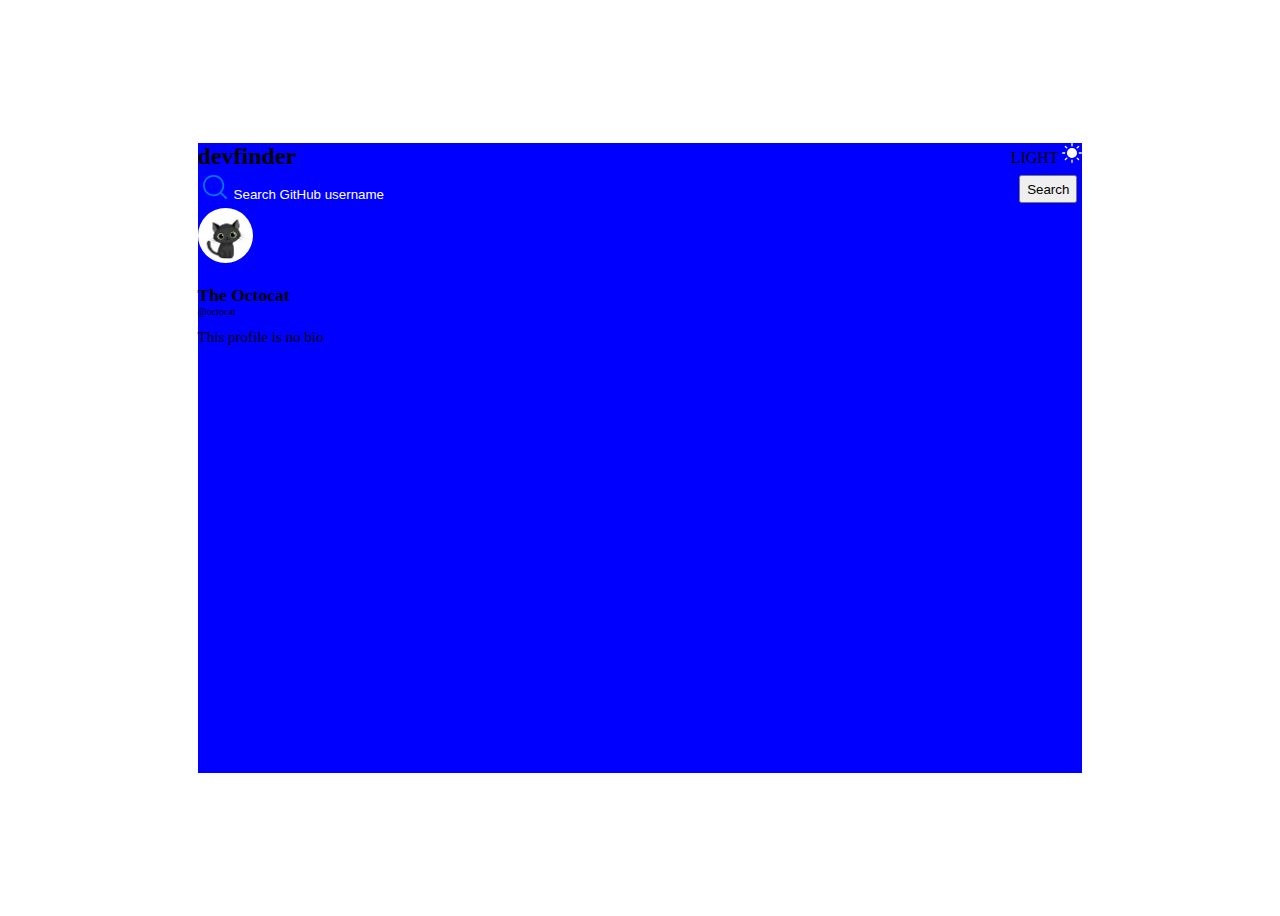
==== index1.html @ 5a806e3b "first commit" ====
<!DOCTYPE html>
<html lang="en">
<head>
    <meta charset="UTF-8">
    <meta name="viewport" content="width=device-width, initial-scale=1.0">
    <title>Document</title>
    <link rel="stylesheet" href="style.css">
</head>
<body>

    
    <div class="big-container">
        <div class="box1">
          <h2>devfinder</h2>  <p>LIGHT <svg width="20" height="20" xmlns="http://www.w3.org/2000/svg"><g fill="#FFF" fill-rule="nonzero"><path d="M13.545 6.455c-.9-.9-2.17-1.481-3.545-1.481a4.934 4.934 0 00-3.545 1.481c-.9.9-1.481 2.17-1.481 3.545 0 1.376.582 2.646 1.481 3.545.9.9 2.17 1.481 3.545 1.481a4.934 4.934 0 003.545-1.481c.9-.9 1.481-2.17 1.481-3.545a4.934 4.934 0 00-1.481-3.545zM10 3.413a.7.7 0 00.688-.688V.688A.7.7 0 0010 0a.7.7 0 00-.688.688v2.037a.7.7 0 00.688.688zM15.635 5.344l1.455-1.455a.67.67 0 000-.952.67.67 0 00-.952 0l-1.455 1.455a.67.67 0 000 .952c.238.264.66.264.952 0zM19.312 9.312h-2.037a.7.7 0 00-.688.688.7.7 0 00.688.688h2.037A.7.7 0 0020 10a.7.7 0 00-.688-.688zM15.608 14.656a.67.67 0 00-.952 0 .67.67 0 000 .952l1.455 1.455a.67.67 0 00.952 0 .67.67 0 000-.952l-1.455-1.455zM10 16.587a.7.7 0 00-.688.688v2.037A.7.7 0 0010 20a.7.7 0 00.688-.688v-2.037a.7.7 0 00-.688-.688zM4.365 14.656L2.91 16.111a.67.67 0 000 .952.67.67 0 00.952 0l1.455-1.455a.67.67 0 000-.952c-.238-.264-.66-.264-.952 0zM3.413 10a.7.7 0 00-.688-.688H.688A.7.7 0 000 10a.7.7 0 00.688.688h2.037A.7.7 0 003.413 10zM4.365 5.344a.67.67 0 00.952 0 .67.67 0 000-.952L3.862 2.937a.67.67 0 00-.952 0 .67.67 0 000 .952l1.455 1.455z"/></g></svg></p>
        </div>


        
        <div class="box2">
            <div class="div-input">
            <svg height="24" width="25" xmlns="http://www.w3.org/2000/svg"><path d="M10.609 0c5.85 0 10.608 4.746 10.608 10.58 0 2.609-.952 5-2.527 6.847l5.112 5.087a.87.87 0 01-1.227 1.233l-5.118-5.093a10.58 10.58 0 01-6.848 2.505C4.759 21.16 0 16.413 0 10.58 0 4.747 4.76 0 10.609 0zm0 1.74c-4.891 0-8.87 3.965-8.87 8.84 0 4.874 3.979 8.84 8.87 8.84a8.855 8.855 0 006.213-2.537l.04-.047a.881.881 0 01.058-.053 8.786 8.786 0 002.558-6.203c0-4.875-3.979-8.84-8.87-8.84z" fill="#0079ff"/></svg>
            <input type="text" placeholder="Search GitHub username">
            </div>
            <button>Search</button>
        </div>

        <div class="box3">

            <div class="bx3-flex">
            <div class="inline-img">
            <img src="cat.jpeg" alt="">
            </div>

            <div class="text-box3">
            <h3>The Octocat</h3>
            <p class="p1">@octocat</p>
            <p class="p2">This profile is no bio</p>
            </div>
            </div>


        </div>
        

    </div>

</body>
</html>
---- style.css ----
body {
    display: flex;
    justify-content: center;
    align-items: center;
    height: 100vh;
}

.big-container {
    background-color: blue;
    height: 70%;
    width: 70%;
}

h2, p {
    display: inline-block;
    margin: 0;
}

.box1 {
    display: flex;
    justify-content: space-between;
}

.div-input,
  button {
    display: inline-block;
  }

.box2 {
    display: flex;
    justify-content: space-between;
    padding: 5px;
}

input {
    width: 180px;
    background-color: blue;
    border: none;
    
}

input[type="text"]::placeholder {
    color: white;
}

img {
    width: 55px;
    border-radius: 40px;
}

.box3 h3 {
        margin-bottom: 0;
    }
    .box3 p {
        margin-top: 0;
    }


.inline-img, .text-box3 {
  display: inline-block;
}   

.p1 {
        display: block;
        font-size: 10px;
        margin-bottom: 12px;;
   }

.p2 {
        display: block;
    }
    
.text-box3 {
    font-size: 15px;
}


.bx3-flex {
    width: 180px;
    display: inline-block;
}
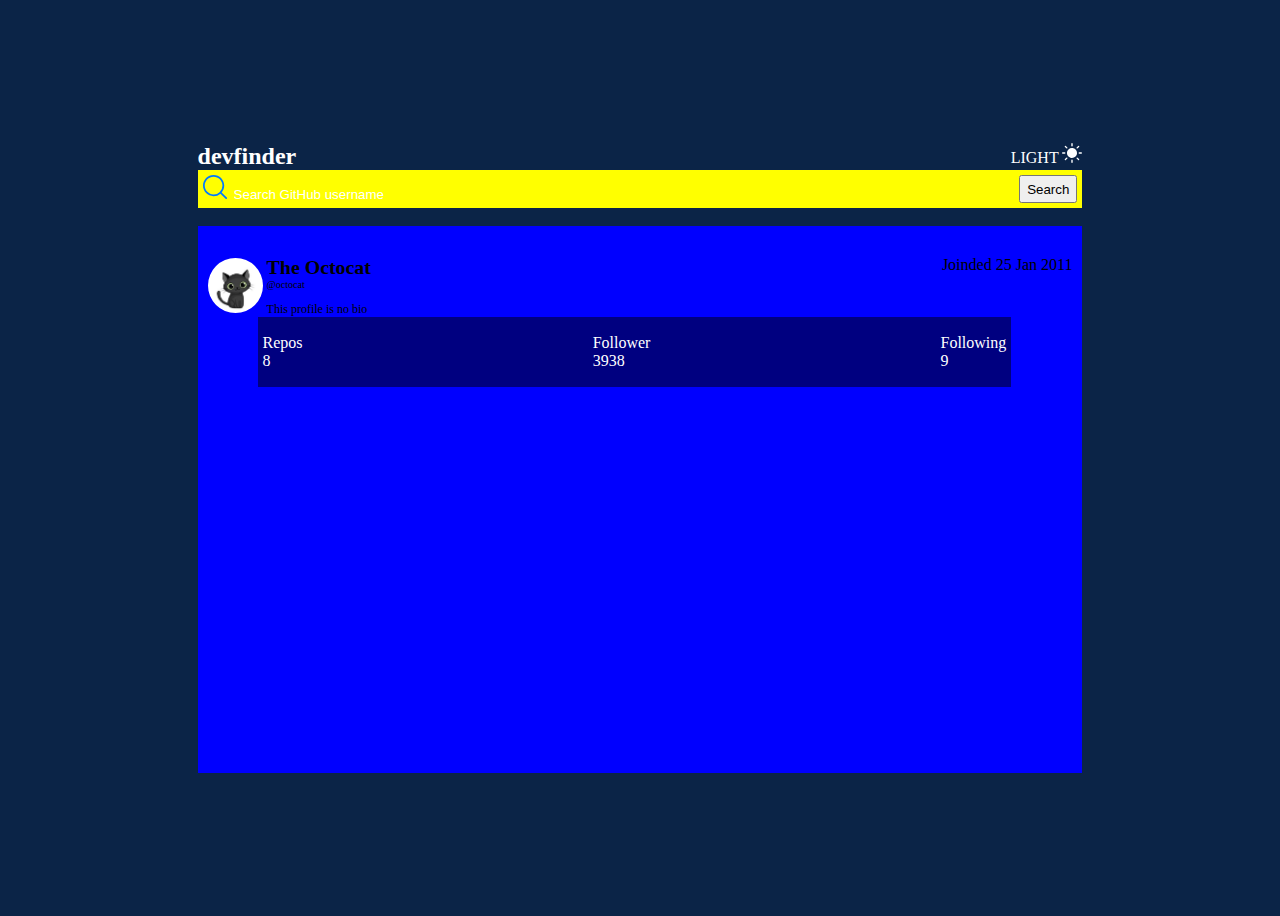
==== commit cd156bea: "changes" ====
--- a/index1.html
+++ b/index1.html
@@ -24,9 +24,15 @@
             <button>Search</button>
         </div>
 
+        <div class="inbetween">
+            <p class="inbetweenText">hello</p>
+        </div>
+
+        <div class="second-bigbox">
         <div class="box3">
 
-            <div class="bx3-flex">
+            <div
+            class="bx3-a">
             <div class="inline-img">
             <img src="cat.jpeg" alt="">
             </div>
@@ -38,9 +44,26 @@
             </div>
             </div>
 
+            <div class="bx3-b"><p class="p-bx3">Joinded 25 Jan 2011</p></div>
 
         </div>
-        
+
+
+        <div class="box4">
+            <div class="box4-a">
+                <div class="name">Repos</div>
+                <div class="number">8</div>
+            </div>
+            <div class="box4-a">
+                <div class="name">Follower</div>
+                <div class="number">3938</div>
+            </div>
+            <div class="box4-a">
+                <div class="name">Following</div>
+                <div class="number">9</div>
+            </div>
+        </div>
+      </div>
 
     </div>
 
--- a/style.css
+++ b/style.css
@@ -3,6 +3,7 @@
     justify-content: center;
     align-items: center;
     height: 100vh;
+    background-color: #0B2447;
 }
 
 .big-container {
@@ -19,6 +20,8 @@
 .box1 {
     display: flex;
     justify-content: space-between;
+    background-color: #0B2447;
+    color: white;
 }
 
 .div-input,
@@ -30,13 +33,17 @@
     display: flex;
     justify-content: space-between;
     padding: 5px;
+    background-color: yellow;
 }
+
+.div-input input[type="text"] {
+    background-color: yellow;
+  }
 
 input {
     width: 180px;
     background-color: blue;
     border: none;
-    
 }
 
 input[type="text"]::placeholder {
@@ -51,10 +58,10 @@
 .box3 h3 {
         margin-bottom: 0;
     }
-    .box3 p {
-        margin-top: 0;
-    }
 
+.bx3-b {
+    margin-top: 20px;
+}
 
 .inline-img, .text-box3 {
   display: inline-block;
@@ -68,14 +75,57 @@
 
 .p2 {
         display: block;
+        font-size: 12px;
     }
     
 .text-box3 {
-    font-size: 15px;
+    font-size: 17px;
 }
 
 
-.bx3-flex {
-    width: 180px;
-    display: inline-block;
-}+.boxA,.boxB {
+        display: inline-block;
+    }
+
+
+.box3 {
+    display: flex;
+    justify-content: space-between;
+}
+
+.boxB {
+    margin-top: 15px;
+}
+
+.item1, .item2, .item3 {
+    margin-right: 70px; 
+}
+
+.box4 {
+    display: flex;
+}
+
+.inbetween {
+    background-color: #0B2447;
+}
+
+.inbetweenText {
+    color: #0B2447;
+}
+
+.box4 {
+    justify-content: flex;
+    justify-content: space-between;
+    align-items: center;
+    background-color: navy;
+    width: 86%;
+    height: 60px;
+    margin-left: 50px;
+    color: white;
+    padding: 5px;
+}
+
+
+.second-bigbox {
+    padding: 10px;
+}
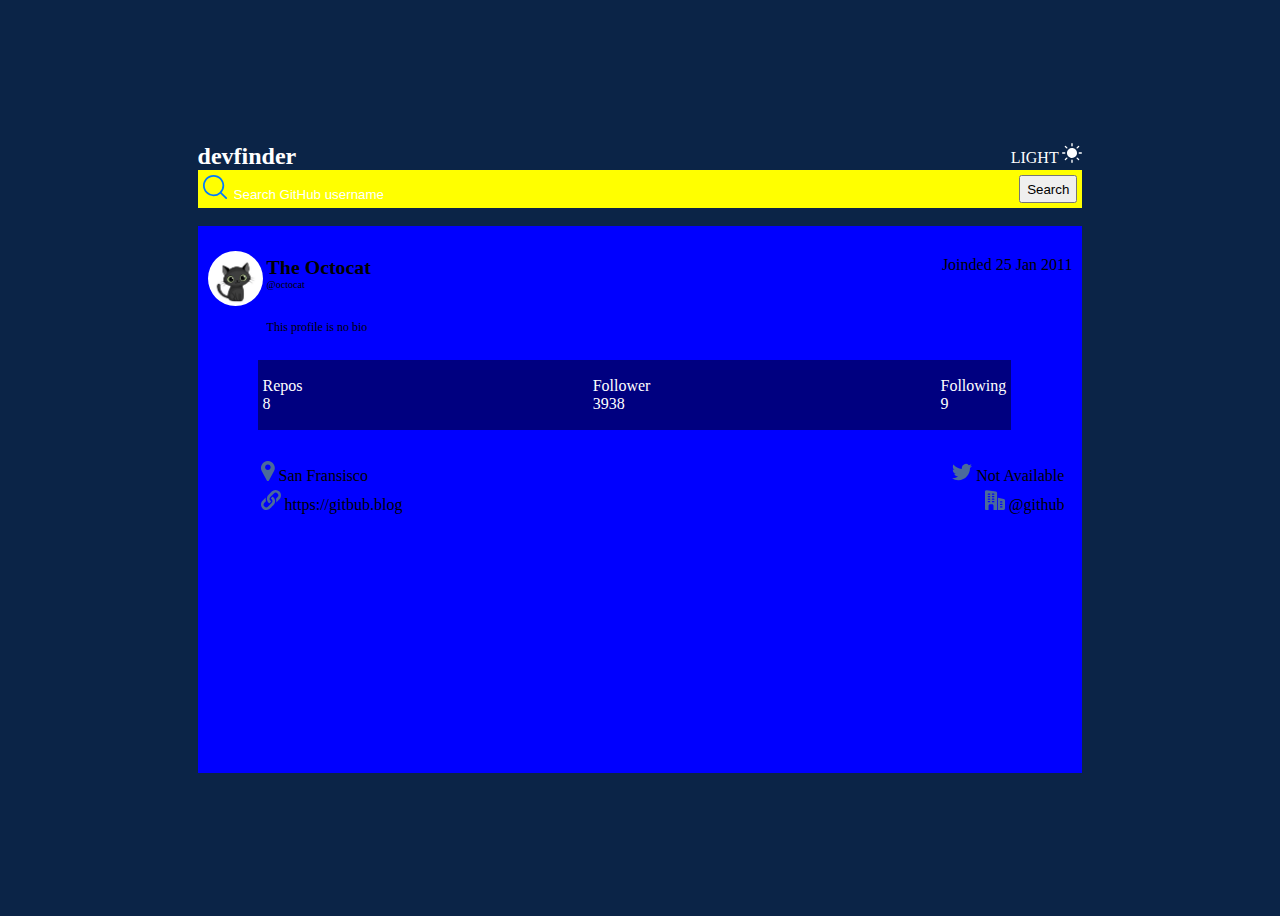
==== commit 6e8669c7: "changes" ====
--- a/index1.html
+++ b/index1.html
@@ -65,6 +65,34 @@
         </div>
       </div>
 
+      <div class="box5">
+
+        <div class="location">
+        <svg height="20" width="14" xmlns="http://www.w3.org/2000/svg"><path d="M12.797 3.425C11.584 1.33 9.427.05 7.03.002a7.483 7.483 0 00-.308 0C4.325.05 2.17 1.33.955 3.425a6.963 6.963 0 00-.09 6.88l4.959 9.077.007.012c.218.38.609.606 1.045.606.437 0 .828-.226 1.046-.606l.007-.012 4.96-9.077a6.963 6.963 0 00-.092-6.88zm-5.92 5.638c-1.552 0-2.813-1.262-2.813-2.813s1.261-2.812 2.812-2.812S9.69 4.699 9.69 6.25 8.427 9.063 6.876 9.063z" fill="#4b6a9b"/></svg>
+        <p>San Fransisco</p>
+        </div>
+
+        <div class="twitter">
+            <svg height="18" width="20" xmlns="http://www.w3.org/2000/svg"><path d="M20 2.799a8.549 8.549 0 01-2.363.647 4.077 4.077 0 001.804-2.266 8.194 8.194 0 01-2.6.993A4.099 4.099 0 009.75 4.977c0 .324.027.637.095.934-3.409-.166-6.425-1.8-8.452-4.288a4.128 4.128 0 00-.56 2.072c0 1.42.73 2.679 1.82 3.408A4.05 4.05 0 01.8 6.598v.045a4.119 4.119 0 003.285 4.028 4.092 4.092 0 01-1.075.135c-.263 0-.528-.015-.776-.07.531 1.624 2.038 2.818 3.831 2.857A8.239 8.239 0 01.981 15.34 7.68 7.68 0 010 15.285a11.543 11.543 0 006.29 1.84c7.545 0 11.67-6.25 11.67-11.667 0-.182-.006-.357-.015-.53A8.18 8.18 0 0020 2.798z" fill="#4b6a9b"/></svg>
+            <p>Not Available</p>
+        </div>
+
+      </div>
+
+      <div class="box6">
+
+        <div class="website">
+        <svg height="20" width="20" xmlns="http://www.w3.org/2000/svg"><g fill="#4b6a9b"><path d="M7.404 5.012c-2.355 2.437-1.841 6.482.857 8.273.089.06.207.048.283-.027.568-.555 1.049-1.093 1.47-1.776a.213.213 0 00-.084-.3A2.743 2.743 0 018.878 10.1a2.64 2.64 0 01-.223-1.803c.168-.815 1.043-1.573 1.711-2.274l-.004-.002 2.504-2.555a2.568 2.568 0 013.648-.019 2.6 2.6 0 01.037 3.666l-1.517 1.56a.266.266 0 00-.06.273c.35 1.012.435 2.44.201 3.519-.006.03.031.05.053.028l3.228-3.295c2.062-2.105 2.044-5.531-.04-7.615a5.416 5.416 0 00-7.691.04L7.417 4.998l-.013.014z"/><path d="M13.439 13.75a.401.401 0 00.006-.003c.659-1.204.788-2.586.48-3.933l-.002.002-.001-.001a5.434 5.434 0 00-2.19-3.124.3.3 0 00-.333.015c-.553.448-1.095 1.021-1.452 1.754a.243.243 0 00.096.317c.415.24.79.593 1.04 1.061h.001c.196.33.388.958.263 1.632-.116.894-1.019 1.714-1.736 2.453-.546.559-1.935 1.974-2.49 2.542a2.6 2.6 0 01-3.666.037 2.6 2.6 0 01-.038-3.666l1.521-1.564A.266.266 0 005 11.004c-.338-1.036-.43-2.432-.217-3.51.006-.03-.031-.049-.053-.027l-3.179 3.245c-2.083 2.126-2.066 5.588.04 7.693 2.125 2.083 5.57 2.048 7.653-.078.723-.81 3.821-3.678 4.195-4.577z"/></g></svg>
+        <p>https://gitbub.blog</p>
+        </div>
+
+        <div class="company">
+            <svg height="20" width="20" xmlns="http://www.w3.org/2000/svg"><g fill="#4b6a9b"><path d="M10.858 1.558L1.7.167A1.477 1.477 0 00.517.492 1.49 1.49 0 000 1.608v17.559c0 .458.375.833.833.833h2.709v-4.375c0-.808.65-1.458 1.458-1.458h2.083c.809 0 1.459.65 1.459 1.458V20h3.541V3a1.46 1.46 0 00-1.225-1.442zM4.583 12.292h-1.25a.625.625 0 010-1.25h1.25a.625.625 0 010 1.25zm0-2.5h-1.25a.625.625 0 010-1.25h1.25a.625.625 0 010 1.25zm0-2.5h-1.25a.625.625 0 010-1.25h1.25a.625.625 0 010 1.25zm0-2.5h-1.25a.625.625 0 010-1.25h1.25a.625.625 0 010 1.25zm4.167 7.5H7.5a.625.625 0 010-1.25h1.25a.625.625 0 010 1.25zm0-2.5H7.5a.625.625 0 010-1.25h1.25a.625.625 0 010 1.25zm0-2.5H7.5a.625.625 0 010-1.25h1.25a.625.625 0 010 1.25zm0-2.5H7.5a.625.625 0 010-1.25h1.25a.625.625 0 010 1.25zM18.85 9.035l-5.933-1.242V20h5.625A1.46 1.46 0 0020 18.542V10.46c0-.688-.47-1.274-1.15-1.425zM16.875 17.5h-1.25a.625.625 0 010-1.25h1.25a.625.625 0 010 1.25zm0-2.5h-1.25a.625.625 0 010-1.25h1.25a.625.625 0 010 1.25zm0-2.5h-1.25a.625.625 0 010-1.25h1.25a.625.625 0 010 1.25z"/></g></svg>
+            <p>@github</p>
+        </div>
+
+      </div>
+
     </div>
 
 </body>
--- a/style.css
+++ b/style.css
@@ -53,6 +53,7 @@
 img {
     width: 55px;
     border-radius: 40px;
+    margin-bottom: 25px;
 }
 
 .box3 h3 {
@@ -76,6 +77,7 @@
 .p2 {
         display: block;
         font-size: 12px;
+        margin-top: 30px;
     }
     
 .text-box3 {
@@ -123,9 +125,61 @@
     margin-left: 50px;
     color: white;
     padding: 5px;
+    margin-top: 25px;
 }
 
 
 .second-bigbox {
     padding: 10px;
 }
+
+.location,
+  .twitter {
+    display: inline-block;
+  }
+
+.box5 {
+    display: flex;
+    justify-content: space-between;
+    align-items: flex-end;
+    margin-left: 60px;
+    margin-right: 8px;
+    background-color: blue;
+    height: 40px;
+    margin-top: 5px;
+}
+
+.twitter {
+    margin-right: 10px;
+}
+
+.location {
+    margin-left: 3px;
+}
+
+.website {
+    margin-left: 3px;
+    margin-top: 5px;
+}
+
+.company {
+   margin-right: 10px; 
+   margin-top: 5px;
+}
+
+.website, .company {
+    display: inline-block;
+}
+
+.box6 {
+    display: flex;
+    justify-content: space-between;
+    margin-left: 60px;
+    margin-right: 8px;
+    background-color: blue;
+    height: 40px;
+}
+
+.github-P {
+    
+}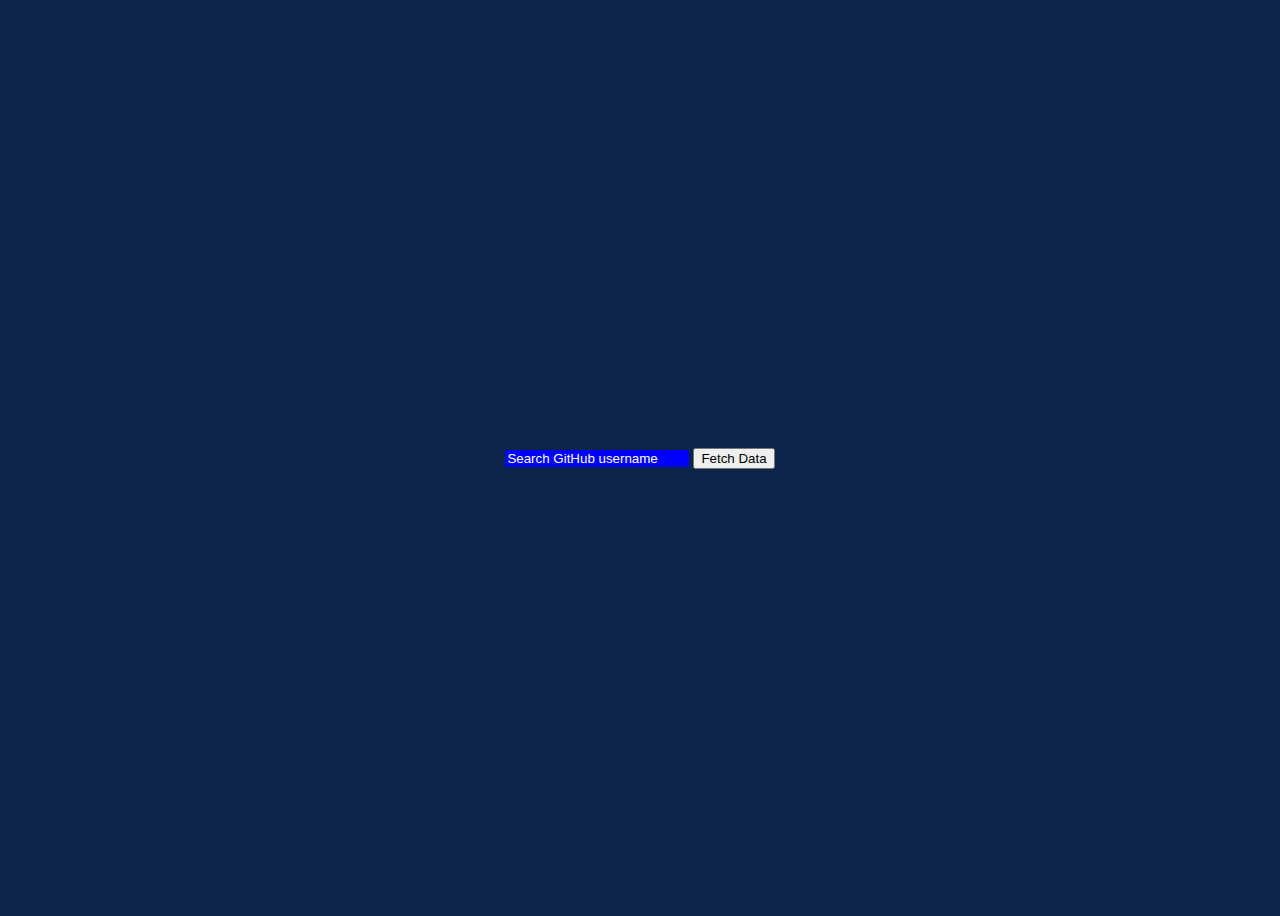
==== commit 3765acfa: "changes" ====
--- a/index1.html
+++ b/index1.html
@@ -9,7 +9,7 @@
 <body>
 
     
-    <div class="big-container">
+    <!-- <div class="big-container">
         <div class="box1">
           <h2>devfinder</h2>  <p>LIGHT <svg width="20" height="20" xmlns="http://www.w3.org/2000/svg"><g fill="#FFF" fill-rule="nonzero"><path d="M13.545 6.455c-.9-.9-2.17-1.481-3.545-1.481a4.934 4.934 0 00-3.545 1.481c-.9.9-1.481 2.17-1.481 3.545 0 1.376.582 2.646 1.481 3.545.9.9 2.17 1.481 3.545 1.481a4.934 4.934 0 003.545-1.481c.9-.9 1.481-2.17 1.481-3.545a4.934 4.934 0 00-1.481-3.545zM10 3.413a.7.7 0 00.688-.688V.688A.7.7 0 0010 0a.7.7 0 00-.688.688v2.037a.7.7 0 00.688.688zM15.635 5.344l1.455-1.455a.67.67 0 000-.952.67.67 0 00-.952 0l-1.455 1.455a.67.67 0 000 .952c.238.264.66.264.952 0zM19.312 9.312h-2.037a.7.7 0 00-.688.688.7.7 0 00.688.688h2.037A.7.7 0 0020 10a.7.7 0 00-.688-.688zM15.608 14.656a.67.67 0 00-.952 0 .67.67 0 000 .952l1.455 1.455a.67.67 0 00.952 0 .67.67 0 000-.952l-1.455-1.455zM10 16.587a.7.7 0 00-.688.688v2.037A.7.7 0 0010 20a.7.7 0 00.688-.688v-2.037a.7.7 0 00-.688-.688zM4.365 14.656L2.91 16.111a.67.67 0 000 .952.67.67 0 00.952 0l1.455-1.455a.67.67 0 000-.952c-.238-.264-.66-.264-.952 0zM3.413 10a.7.7 0 00-.688-.688H.688A.7.7 0 000 10a.7.7 0 00.688.688h2.037A.7.7 0 003.413 10zM4.365 5.344a.67.67 0 00.952 0 .67.67 0 000-.952L3.862 2.937a.67.67 0 00-.952 0 .67.67 0 000 .952l1.455 1.455z"/></g></svg></p>
         </div>
@@ -93,7 +93,18 @@
 
       </div>
 
+    </div> -->
+
+<div class="container">
+  
+    <input type="text" id="username"placeholder="Search GitHub username">
+    <button id="button" onclick="fetchData()">Fetch Data</button>
+        
+
+    <div id="user-data"></div>
+
     </div>
 
+    <script src="script.js"></script>
 </body>
 </html>--- a/style.css
+++ b/style.css
@@ -180,6 +180,4 @@
     height: 40px;
 }
 
-.github-P {
-    
-}+
